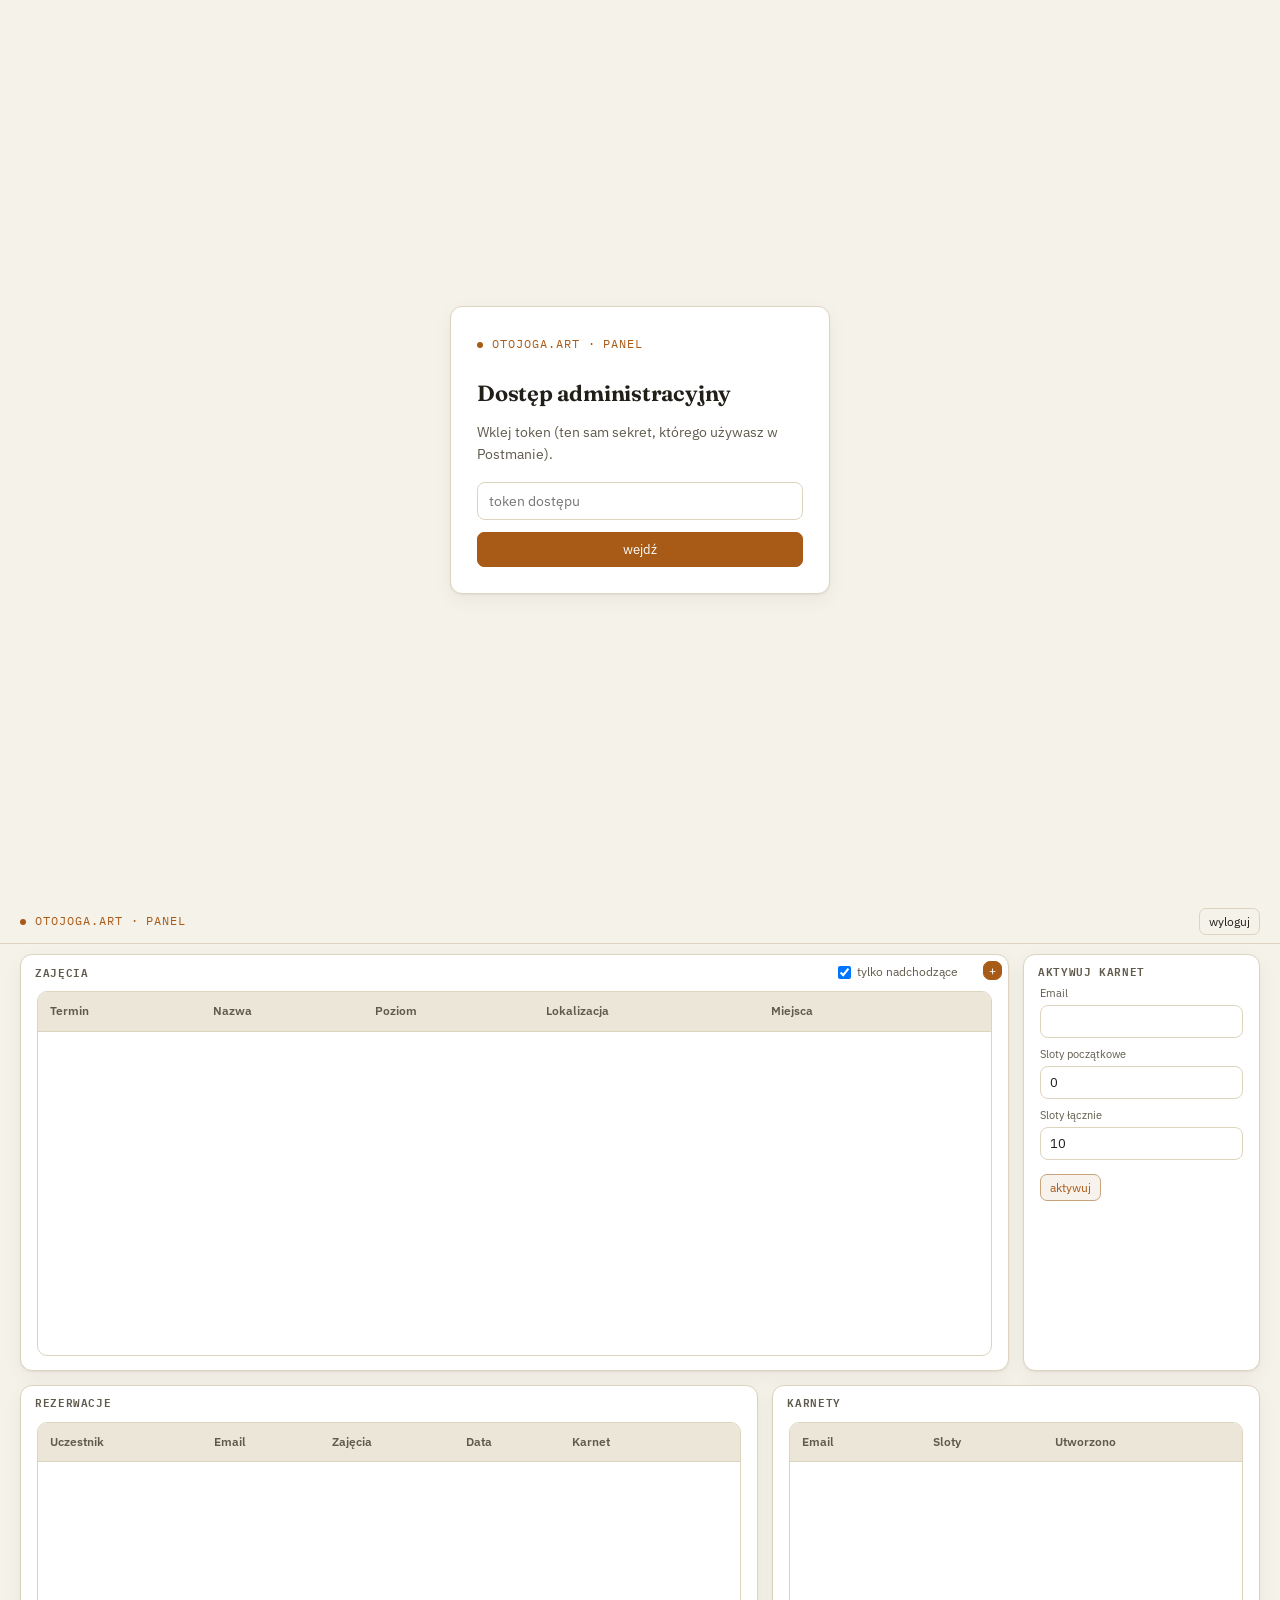
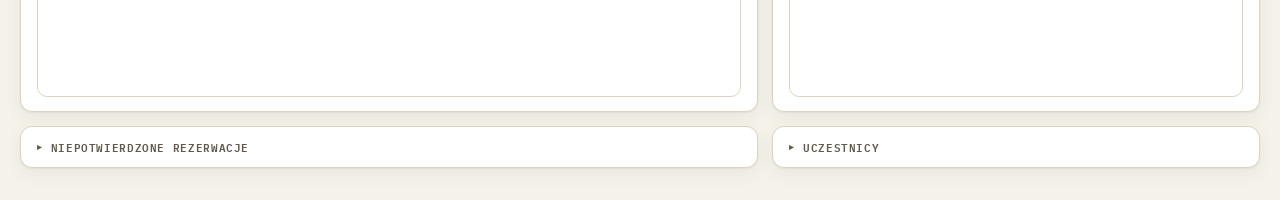
==== web/static/admin/index.html @ f1b24b99 "first sketch" ====
<!DOCTYPE html>
<html lang="pl">
<head>
<meta charset="UTF-8">
<meta name="viewport" content="width=device-width, initial-scale=1.0">
<title>otojoga.art — panel administracyjny</title>
<link rel="preconnect" href="https://fonts.googleapis.com">
<link rel="preconnect" href="https://fonts.gstatic.com" crossorigin>
<link href="https://fonts.googleapis.com/css2?family=Fraunces:opsz,wght@9..144,440;9..144,560;9..144,650&family=IBM+Plex+Sans:wght@400;500;600;700&family=IBM+Plex+Mono:wght@400;500;600&display=swap" rel="stylesheet">
<link rel="stylesheet" href="/web/static/admin/admin.css?v=11">
</head>
<body>

<div id="gate" class="gate">
  <form id="gate-form" class="gate-card">
    <div class="eyebrow"><span class="dot"></span>otojoga.art · panel</div>
    <h1>Dostęp administracyjny</h1>
    <p class="sub">Wklej token (ten sam sekret, którego używasz w Postmanie).</p>
    <input id="gate-token" type="password" placeholder="token dostępu" autocomplete="current-password" required>
    <button type="submit" class="btn btn-primary">Wejdź</button>
    <p id="gate-error" class="gate-error" hidden></p>
  </form>
</div>

<div id="app" class="app" hidden>
  <header class="topbar">
    <div class="eyebrow"><span class="dot"></span>otojoga.art · panel</div>
    <button id="logout" class="btn btn-ghost btn-sm" type="button">Wyloguj</button>
  </header>

  <main class="dashboard">

    <section class="tile tile-classes" id="classes">
      <div class="tile-head">
        <h2>Zajęcia</h2>
        <div class="tile-controls">
          <label class="toggle">
            <input id="classes-upcoming" type="checkbox" checked><span>tylko nadchodzące</span>
          </label>
        </div>
      </div>
      <button class="btn btn-icon btn-primary tile-add" type="button" data-open="class-dialog" title="Nowe zajęcia">+</button>
      <div class="tile-body">
        <div class="table-wrap">
          <table id="classes-table">
            <thead>
              <tr>
                <th>Termin</th>
                <th>Nazwa</th>
                <th>Poziom</th>
                <th>Lokalizacja</th>
                <th>Miejsca</th>
                <th></th>
              </tr>
            </thead>
            <tbody></tbody>
          </table>
          <p class="empty" hidden>Brak zajęć do wyświetlenia.</p>
        </div>
      </div>
    </section>

    <section class="tile tile-bookings" id="bookings">
      <div class="tile-head">
        <h2>Rezerwacje</h2>
      </div>
      <div class="tile-body">
        <div class="table-wrap">
          <table id="bookings-table">
            <thead>
              <tr>
                <th>Uczestnik</th>
                <th>Email</th>
                <th>Zajęcia</th>
                <th>Data</th>
                <th>Karnet</th>
                <th></th>
              </tr>
            </thead>
            <tbody></tbody>
          </table>
          <p class="empty" hidden>Brak rezerwacji.</p>
        </div>
      </div>
    </section>

    <section class="tile tile-passes" id="passes">
      <div class="tile-head"><h2>Aktywuj karnet</h2></div>
      <div class="tile-body">
        <form id="pass-form" class="form-grid form-grid-1">
          <label>Email<input type="email" name="email" required></label>
          <label>Sloty początkowe<input type="number" name="initial_assigned_slots" min="0" value="0" required></label>
          <label>Sloty łącznie<input type="number" name="total_slots" min="1" value="10" required></label>
          <button type="submit" class="btn btn-sm btn-accent">Aktywuj</button>
        </form>
        <div id="pass-result" class="pass-result" hidden></div>
      </div>
    </section>

    <section class="tile tile-passes-list" id="passes-list">
      <div class="tile-head"><h2>Karnety</h2></div>
      <div class="tile-body">
        <div class="table-wrap">
          <table id="passes-table">
            <thead>
              <tr>
                <th>Email</th>
                <th>Sloty</th>
                <th>Utworzono</th>
              </tr>
            </thead>
            <tbody></tbody>
          </table>
          <p class="empty" hidden>Brak karnetów.</p>
        </div>
      </div>
    </section>

  </main>

  <div class="accordions">

    <details class="tile accordion" id="pending">
      <summary>Niepotwierdzone rezerwacje</summary>
      <div class="tile-body">
        <div class="table-wrap">
          <table id="pending-table">
            <thead>
              <tr>
                <th>Klient</th>
                <th>Zajęcia</th>
              </tr>
            </thead>
            <tbody></tbody>
          </table>
          <p class="empty" hidden>Brak oczekujących.</p>
        </div>
      </div>
    </details>

    <details class="tile accordion" id="contacts">
      <summary>Uczestnicy</summary>
      <button class="btn btn-icon btn-primary tile-add" type="button" data-open="contact-dialog" title="Nowy kontakt">+</button>
      <div class="tile-body">
        <div class="table-wrap">
          <table id="contacts-table">
            <thead>
              <tr>
                <th>Email</th>
                <th>Imię</th>
                <th>Nazwisko</th>
              </tr>
            </thead>
            <tbody></tbody>
          </table>
          <p class="empty" hidden>Brak kontaktów.</p>
        </div>
      </div>
    </details>

  </div>
</div>

<dialog id="class-dialog" class="dialog">
  <h2>Nowe zajęcia</h2>
  <form id="class-create-form" class="form-grid">
    <label>Data i godzina<input type="datetime-local" name="start_time" required></label>
    <label>Nazwa<input type="text" name="class_name" minlength="3" maxlength="60" required></label>
    <label>Poziom<input type="text" name="class_level" minlength="3" maxlength="40" required></label>
    <label>Limit miejsc<input type="number" name="max_capacity" min="1" value="10" required></label>
    <label>Lokalizacja
      <select name="location" required>
        <option value="ożarowska 75/36">ożarowska 75/36</option>
        <option value="ogród krasińskich">ogród krasińskich</option>
        <option value="ogród saski">ogród saski</option>
        <option value="park moczydło">park moczydło</option>
      </select>
    </label>
    <div class="dialog-actions">
      <button type="button" class="btn" data-close>Anuluj</button>
      <button type="submit" class="btn btn-primary">Utwórz</button>
    </div>
  </form>
</dialog>

<dialog id="contact-dialog" class="dialog">
  <h2>Nowy kontakt</h2>
  <form id="contact-create-form" class="form-grid">
    <label>Email<input type="email" name="email" required></label>
    <label>Imię<input type="text" name="first_name" required></label>
    <label>Nazwisko<input type="text" name="last_name" required></label>
    <div class="dialog-actions">
      <button type="button" class="btn" data-close>Anuluj</button>
      <button type="submit" class="btn btn-primary">Dodaj</button>
    </div>
  </form>
</dialog>

<div id="toast-root" class="toast-root"></div>

<script src="/web/static/admin/admin.js?v=11"></script>
</body>
</html>
---- web/static/admin/admin.css ----
:root{
  color-scheme: light;
  --bg:#f5f2ea;
  --surface:#ffffff;
  --surface-2:#ece6d8;
  --border:#ddd4bf;
  --text:#221f19;
  --text-dim:#605a4c;
  --accent:#a85a17;
  --accent-soft:#a85a1714;
  --accent2:#1a7684;
  --accent2-soft:#1a76841a;
  --good:#3a7d44;
  --good-soft:#3a7d4417;
  --warn:#a5720f;
  --warn-soft:#a5720f17;
  --crit:#ab3a34;
  --crit-soft:#ab3a3417;
  --code-bg:#efe9db;
  --shadow: 0 1px 2px rgba(30,25,15,.06), 0 6px 20px rgba(30,25,15,.05);
}
@media (prefers-color-scheme: dark){
  :root{
    --bg:#14151a;
    --surface:#1b1d24;
    --surface-2:#22242c;
    --border:#31333d;
    --text:#eae7de;
    --text-dim:#9a9ea6;
    --accent:#e0a34e;
    --accent-soft:#e0a34e1f;
    --accent2:#4fb6c4;
    --accent2-soft:#4fb6c41f;
    --good:#71c17a;
    --good-soft:#71c17a1f;
    --warn:#e0b355;
    --warn-soft:#e0b3551f;
    --crit:#e18178;
    --crit-soft:#e181781f;
    --code-bg:#20222a;
    --shadow: 0 1px 2px rgba(0,0,0,.3), 0 8px 24px rgba(0,0,0,.35);
  }
}

*{box-sizing:border-box;}
html,body{margin:0;}
body{
  background:var(--bg);
  color:var(--text);
  font-family:"IBM Plex Sans", ui-sans-serif, system-ui, sans-serif;
  font-size:15px;
  line-height:1.55;
  -webkit-font-smoothing:antialiased;
}
h1,h2{
  font-family:"Fraunces", Georgia, serif;
  font-weight:650;
  letter-spacing:-0.01em;
  margin:0;
}
a{color:var(--accent2);}

.eyebrow{
  font-family:"IBM Plex Mono", monospace;
  font-size:12px;
  letter-spacing:.08em;
  text-transform:uppercase;
  color:var(--accent);
  display:flex;
  align-items:center;
  gap:9px;
}
.eyebrow .dot{width:6px; height:6px; border-radius:50%; background:var(--accent); flex:none;}

/* --- gate / login --- */
.gate{
  min-height:100vh;
  display:flex;
  align-items:center;
  justify-content:center;
  padding:24px;
}
.gate-card{
  width:100%;
  max-width:380px;
  background:var(--surface);
  border:1px solid var(--border);
  border-radius:12px;
  box-shadow:var(--shadow);
  padding:28px 26px 26px;
  display:flex;
  flex-direction:column;
  gap:12px;
}
.gate-card h1{font-size:22px; margin-top:10px;}
.gate-card .sub{color:var(--text-dim); font-size:14px; margin:0 0 4px;}
.gate-error{color:var(--crit); font-size:13.5px; margin:0;}

/* --- layout: the dashboard fills the first screen, collapsed accordions can grow the page --- */
html, body{min-height:100%;}
.app{display:flex; flex-direction:column; min-height:100vh;}

.topbar{
  flex:none;
  border-bottom:1px solid var(--border);
  background:var(--bg);
  padding:8px 20px;
  display:flex; align-items:center; justify-content:space-between;
}

.dashboard{
  flex:none;
  height:calc(100vh - 118px);
  min-height:0;
  display:grid;
  grid-template-columns:repeat(5, 1fr);
  grid-template-rows:1.4fr 1.1fr;
  gap:14px;
  padding:10px 20px 14px;
}
.tile-classes{grid-column:1 / span 4; grid-row:1;}
.tile-passes{grid-column:5; grid-row:1;}
.tile-bookings{grid-column:1 / span 3; grid-row:2;}
.tile-passes-list{grid-column:4 / span 2; grid-row:2;}

.accordions{
  flex:none;
  display:grid;
  grid-template-columns:repeat(5, 1fr);
  gap:14px;
  padding:0 20px 20px;
}
#pending.accordion{grid-column:1 / span 3;}
#contacts.accordion{grid-column:4 / span 2;}
details.accordion{cursor:default;}
details.accordion summary{
  cursor:pointer;
  list-style:none;
  display:flex; align-items:center; gap:8px;
  padding:12px 16px;
  font-family:"IBM Plex Mono", monospace;
  font-size:10.5px;
  font-weight:600;
  text-transform:uppercase;
  letter-spacing:.06em;
  color:var(--text-dim);
}
details.accordion summary::-webkit-details-marker{display:none;}
details.accordion summary::before{
  content:"▸";
  font-size:9px;
  color:var(--text-dim);
  transition:transform .15s ease;
}
details.accordion[open] summary::before{transform:rotate(90deg);}
details.accordion .tile-body{
  padding:0 16px 16px;
  max-height:320px;
  overflow:auto;
}

.tile{
  position:relative;
  background:var(--surface);
  border:1px solid var(--border);
  border-radius:12px;
  box-shadow:var(--shadow);
  display:flex;
  flex-direction:column;
  min-height:0;
  overflow:hidden;
}
.tile-head{
  position:absolute;
  top:0; left:0; right:36px;
  z-index:2;
  display:flex; align-items:center; justify-content:space-between; gap:12px;
  padding:8px 14px;
}
.tile-head h2{
  font-family:"IBM Plex Mono", monospace;
  font-size:10.5px;
  font-weight:600;
  text-transform:uppercase;
  letter-spacing:.06em;
  color:var(--text-dim);
}
.tile-controls{display:flex; align-items:center; gap:8px;}
.tile-add{
  position:absolute;
  top:6px; right:6px;
  z-index:3;
}
.tile-body{
  flex:1;
  min-height:0;
  overflow:hidden;
  padding:36px 16px 14px;
  display:flex;
  flex-direction:column;
}
.tile-passes .tile-body{overflow:hidden; display:flex; flex-direction:column; justify-content:flex-start; padding-top:30px;}

/* --- form controls --- */
.toggle{
  display:flex; flex-direction:row; align-items:center; gap:6px;
  font-family:"IBM Plex Sans", sans-serif; font-size:12px;
  color:var(--text-dim);
  white-space:nowrap;
}
.toggle input[type="checkbox"]{width:auto; margin:0; flex:none;}
.search{
  font-family:"IBM Plex Sans", sans-serif;
  font-size:13.5px;
  padding:8px 12px;
  border-radius:8px;
  border:1px solid var(--border);
  background:var(--surface);
  color:var(--text);
  min-width:240px;
}
input, select{
  font-family:"IBM Plex Sans", sans-serif;
  font-size:14px;
  color:var(--text);
  background:var(--surface);
  border:1px solid var(--border);
  border-radius:8px;
  padding:9px 11px;
  width:100%;
}
input:focus, select:focus, .search:focus{
  outline:2px solid var(--accent2-soft);
  border-color:var(--accent2);
}
label{display:flex; flex-direction:column; gap:5px; font-size:12.5px; color:var(--text-dim);}

.btn{
  font-family:"IBM Plex Sans", sans-serif;
  font-size:13px;
  text-transform:lowercase;
  border-radius:7px;
  border:1px solid var(--border);
  background:var(--surface);
  color:var(--text);
  padding:8px 14px;
  cursor:pointer;
}
.btn:hover{border-color:var(--text-dim);}
.btn-primary{background:var(--accent); border-color:var(--accent); color:#fff;}
.btn-primary:hover{filter:brightness(1.05); border-color:var(--accent);}
.btn-danger{background:var(--crit-soft); border-color:color-mix(in srgb, var(--crit) 40%, var(--border)); color:var(--crit);}
.btn-accent{background:var(--accent-soft); border-color:color-mix(in srgb, var(--accent) 40%, var(--border)); color:var(--accent);}
.btn-ghost{background:transparent;}
.btn-sm{padding:5px 9px; font-size:11.5px;}
.btn-icon{
  width:19px; height:19px; padding:0;
  display:inline-flex; align-items:center; justify-content:center;
  font-size:12px; line-height:1;
}
.btn-row{display:flex; gap:8px;}

/* --- cards / forms --- */
.card{
  background:var(--surface);
  border:1px solid var(--border);
  border-radius:10px;
  box-shadow:var(--shadow);
}
.form-grid{
  display:grid;
  grid-template-columns:repeat(auto-fit, minmax(150px, 1fr));
  gap:12px;
  align-items:end;
}
.form-grid .btn{grid-column:1 / -1; justify-self:start;}
.form-grid-1{grid-template-columns:1fr; max-width:280px; gap:8px;}

.tile-passes label{font-size:11px; gap:3px;}
.tile-passes input{padding:7px 9px; font-size:13px;}
.tile-passes .btn{margin-top:6px;}

/* --- dialogs (create forms) --- */
.dialog{
  border:1px solid var(--border);
  border-radius:12px;
  box-shadow:var(--shadow);
  background:var(--surface);
  color:var(--text);
  padding:22px 24px 24px;
  width:min(420px, 90vw);
}
.dialog::backdrop{background:rgba(20,17,10,.45);}
.dialog h2{font-size:18px; margin-bottom:4px;}
.dialog .form-grid{margin-top:16px;}
.dialog-actions{grid-column:1 / -1; display:flex; justify-content:flex-end; gap:8px; margin-top:4px;}

/* --- tables --- */
.table-wrap{flex:1; min-height:0; overflow:auto; border:1px solid var(--border); border-radius:10px; background:var(--surface);}
table{width:100%; border-collapse:collapse; font-size:13.5px;}
th, td{text-align:left; padding:10px 12px; border-bottom:1px solid var(--border); vertical-align:top;}
th{
  font-family:"IBM Plex Sans", sans-serif; font-size:12px; font-weight:600;
  color:var(--text-dim); background:var(--surface-2);
  position:sticky; top:0;
}
tr:last-child td{border-bottom:none;}
.dim{color:var(--text-dim); font-size:12px;}
.empty{padding:22px; text-align:center; color:var(--text-dim); font-size:13.5px;}

.badge{
  display:inline-block;
  font-family:"IBM Plex Mono", monospace;
  font-size:10.5px;
  text-transform:uppercase;
  letter-spacing:.04em;
  padding:2px 7px;
  border-radius:20px;
  background:var(--good-soft);
  color:var(--good);
}
.badge.none{background:var(--surface-2); color:var(--text-dim);}

.pass-result{
  margin-top:10px;
  padding-top:10px;
  border-top:1px solid var(--border);
  font-size:12.5px;
}
.pass-result p, .pass-result ul{margin:4px 0;}
.pass-result ul{padding-left:18px;}
.pass-result h3{
  font-family:"IBM Plex Mono", monospace; font-size:10.5px; text-transform:uppercase;
  letter-spacing:.05em; color:var(--text-dim); margin:0 0 4px;
}

/* --- edit mode --- */
.edit-actions{display:flex; gap:6px; flex-wrap:wrap; align-items:center;}
.edit-actions input[type="text"]{width:220px;}

/* --- toasts --- */
.toast-root{
  position:fixed; right:20px; bottom:20px;
  display:flex; flex-direction:column; gap:8px;
  z-index:100;
}
.toast{
  font-size:13.5px;
  padding:10px 14px;
  border-radius:8px;
  border:1px solid var(--border);
  background:var(--surface);
  box-shadow:var(--shadow);
  max-width:340px;
}
.toast.good{border-color:color-mix(in srgb, var(--good) 40%, var(--border)); background:var(--good-soft);}
.toast.crit{border-color:color-mix(in srgb, var(--crit) 40%, var(--border)); background:var(--crit-soft);}

@media (max-width:900px){
  .dashboard{
    grid-template-columns:1fr;
    grid-template-rows:none;
    height:auto;
  }
  .tile-classes, .tile-bookings, .tile-passes, .tile-passes-list{
    grid-column:1; grid-row:auto;
  }
  .tile{max-height:70vh;}
  .accordions{grid-template-columns:1fr;}
  #pending.accordion, #contacts.accordion{grid-column:1;}
  .search{min-width:0; width:100%;}
}
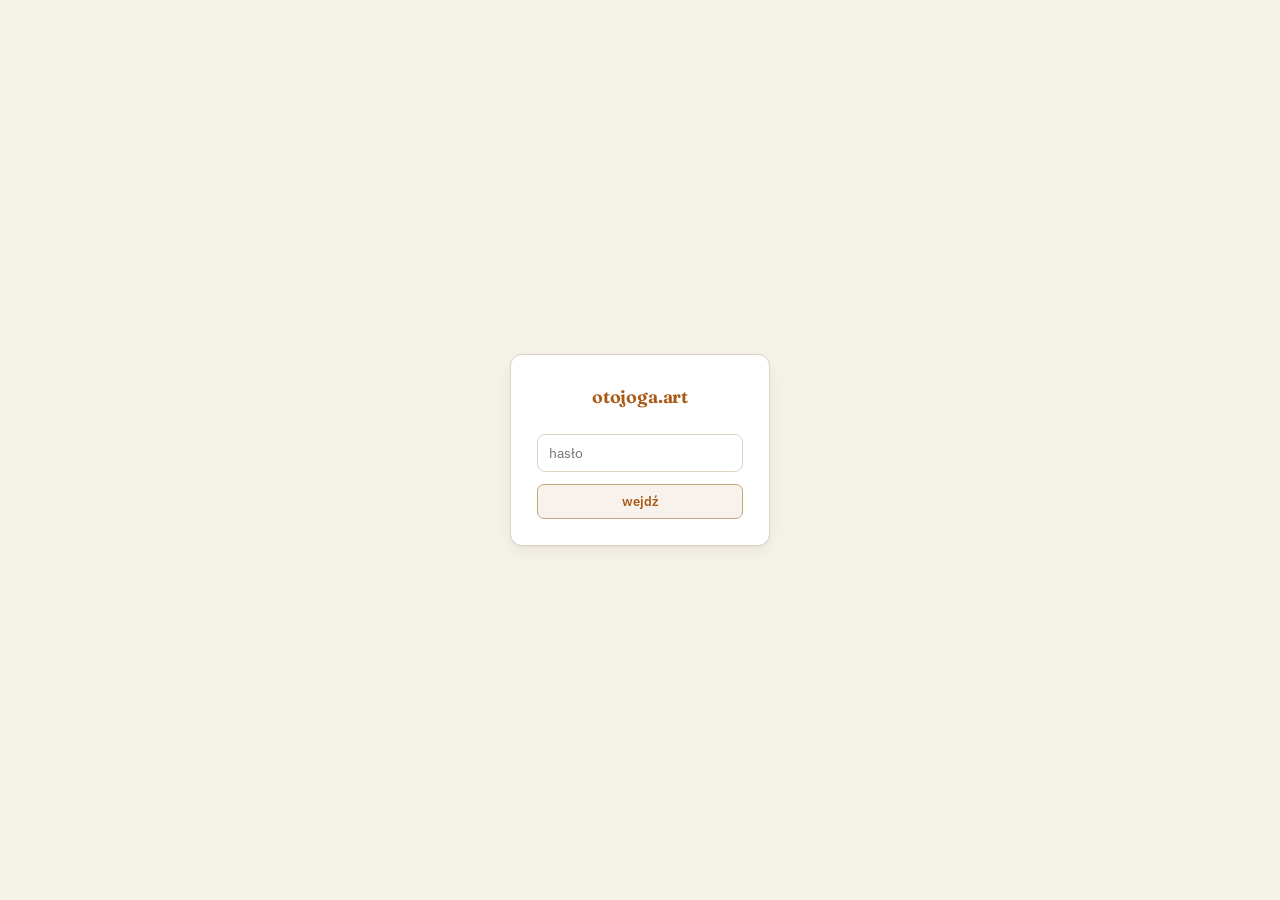
==== commit db270c75: "panel done" ====
--- a/web/static/admin/index.html
+++ b/web/static/admin/index.html
@@ -7,16 +7,14 @@
 <link rel="preconnect" href="https://fonts.googleapis.com">
 <link rel="preconnect" href="https://fonts.gstatic.com" crossorigin>
 <link href="https://fonts.googleapis.com/css2?family=Fraunces:opsz,wght@9..144,440;9..144,560;9..144,650&family=IBM+Plex+Sans:wght@400;500;600;700&family=IBM+Plex+Mono:wght@400;500;600&display=swap" rel="stylesheet">
-<link rel="stylesheet" href="/web/static/admin/admin.css?v=11">
+<link rel="stylesheet" href="/web/static/admin/admin.css?v=45">
 </head>
 <body>
 
 <div id="gate" class="gate">
   <form id="gate-form" class="gate-card">
-    <div class="eyebrow"><span class="dot"></span>otojoga.art · panel</div>
-    <h1>Dostęp administracyjny</h1>
-    <p class="sub">Wklej token (ten sam sekret, którego używasz w Postmanie).</p>
-    <input id="gate-token" type="password" placeholder="token dostępu" autocomplete="current-password" required>
+    <div class="eyebrow">otojoga.art</div>
+    <input id="gate-token" type="password" placeholder="hasło" autocomplete="current-password" required>
     <button type="submit" class="btn btn-primary">Wejdź</button>
     <p id="gate-error" class="gate-error" hidden></p>
   </form>
@@ -24,7 +22,7 @@
 
 <div id="app" class="app" hidden>
   <header class="topbar">
-    <div class="eyebrow"><span class="dot"></span>otojoga.art · panel</div>
+    <div class="eyebrow">otojoga.art</div>
     <button id="logout" class="btn btn-ghost btn-sm" type="button">Wyloguj</button>
   </header>
 
@@ -39,10 +37,18 @@
           </label>
         </div>
       </div>
-      <button class="btn btn-icon btn-primary tile-add" type="button" data-open="class-dialog" title="Nowe zajęcia">+</button>
+      <button class="btn btn-icon btn-accent tile-add" type="button" data-open="class-dialog" title="Stwórz zajęcia">+</button>
       <div class="tile-body">
         <div class="table-wrap">
           <table id="classes-table">
+            <colgroup>
+              <col style="width:22%">
+              <col style="width:20%">
+              <col style="width:12%">
+              <col style="width:17%">
+              <col style="width:9%">
+              <col style="width:20%">
+            </colgroup>
             <thead>
               <tr>
                 <th>Termin</th>
@@ -90,7 +96,7 @@
         <form id="pass-form" class="form-grid form-grid-1">
           <label>Email<input type="email" name="email" required></label>
           <label>Sloty początkowe<input type="number" name="initial_assigned_slots" min="0" value="0" required></label>
-          <label>Sloty łącznie<input type="number" name="total_slots" min="1" value="10" required></label>
+          <label>Sloty łącznie<input type="number" name="total_slots" min="1" value="5" required></label>
           <button type="submit" class="btn btn-sm btn-accent">Aktywuj</button>
         </form>
         <div id="pass-result" class="pass-result" hidden></div>
@@ -104,6 +110,7 @@
           <table id="passes-table">
             <thead>
               <tr>
+                <th>ID</th>
                 <th>Email</th>
                 <th>Sloty</th>
                 <th>Utworzono</th>
@@ -140,7 +147,7 @@
 
     <details class="tile accordion" id="contacts">
       <summary>Uczestnicy</summary>
-      <button class="btn btn-icon btn-primary tile-add" type="button" data-open="contact-dialog" title="Nowy kontakt">+</button>
+      <button class="btn btn-icon btn-accent tile-add" type="button" data-open="contact-dialog" title="Dodaj uczestnika">+</button>
       <div class="tile-body">
         <div class="table-wrap">
           <table id="contacts-table">
@@ -162,7 +169,7 @@
 </div>
 
 <dialog id="class-dialog" class="dialog">
-  <h2>Nowe zajęcia</h2>
+  <h2>Stwórz zajęcia</h2>
   <form id="class-create-form" class="form-grid">
     <label>Data i godzina<input type="datetime-local" name="start_time" required></label>
     <label>Nazwa<input type="text" name="class_name" minlength="3" maxlength="60" required></label>
@@ -177,27 +184,27 @@
       </select>
     </label>
     <div class="dialog-actions">
-      <button type="button" class="btn" data-close>Anuluj</button>
-      <button type="submit" class="btn btn-primary">Utwórz</button>
+      <button type="button" class="btn btn-sm" data-close>Anuluj</button>
+      <button type="submit" class="btn btn-sm btn-primary">Utwórz</button>
     </div>
   </form>
 </dialog>
 
 <dialog id="contact-dialog" class="dialog">
-  <h2>Nowy kontakt</h2>
+  <h2>Dodaj uczestnika</h2>
   <form id="contact-create-form" class="form-grid">
     <label>Email<input type="email" name="email" required></label>
     <label>Imię<input type="text" name="first_name" required></label>
     <label>Nazwisko<input type="text" name="last_name" required></label>
     <div class="dialog-actions">
-      <button type="button" class="btn" data-close>Anuluj</button>
-      <button type="submit" class="btn btn-primary">Dodaj</button>
+      <button type="button" class="btn btn-sm" data-close>Anuluj</button>
+      <button type="submit" class="btn btn-sm btn-primary">Dodaj</button>
     </div>
   </form>
 </dialog>
 
 <div id="toast-root" class="toast-root"></div>
 
-<script src="/web/static/admin/admin.js?v=11"></script>
+<script src="/web/static/admin/admin.js?v=45"></script>
 </body>
 </html>
--- a/web/static/admin/admin.css
+++ b/web/static/admin/admin.css
@@ -6,6 +6,7 @@
   --border:#ddd4bf;
   --text:#221f19;
   --text-dim:#605a4c;
+  --text-dim-2:#8b8473;
   --accent:#a85a17;
   --accent-soft:#a85a1714;
   --accent2:#1a7684;
@@ -27,6 +28,7 @@
     --border:#31333d;
     --text:#eae7de;
     --text-dim:#9a9ea6;
+    --text-dim-2:#c3c6cc;
     --accent:#e0a34e;
     --accent-soft:#e0a34e1f;
     --accent2:#4fb6c4;
@@ -61,16 +63,13 @@
 a{color:var(--accent2);}
 
 .eyebrow{
-  font-family:"IBM Plex Mono", monospace;
-  font-size:12px;
-  letter-spacing:.08em;
-  text-transform:uppercase;
+  font-family:"Fraunces", Georgia, serif;
+  font-size:18px;
+  font-weight:650;
+  letter-spacing:-0.01em;
+  text-transform:lowercase;
   color:var(--accent);
-  display:flex;
-  align-items:center;
-  gap:9px;
-}
-.eyebrow .dot{width:6px; height:6px; border-radius:50%; background:var(--accent); flex:none;}
+}
 
 /* --- gate / login --- */
 .gate{
@@ -80,9 +79,10 @@
   justify-content:center;
   padding:24px;
 }
+.gate[hidden]{display:none;}
 .gate-card{
   width:100%;
-  max-width:380px;
+  max-width:260px;
   background:var(--surface);
   border:1px solid var(--border);
   border-radius:12px;
@@ -92,13 +92,14 @@
   flex-direction:column;
   gap:12px;
 }
-.gate-card h1{font-size:22px; margin-top:10px;}
+.gate-card .eyebrow{text-align:center; margin-bottom:12px;}
 .gate-card .sub{color:var(--text-dim); font-size:14px; margin:0 0 4px;}
 .gate-error{color:var(--crit); font-size:13.5px; margin:0;}
 
 /* --- layout: the dashboard fills the first screen, collapsed accordions can grow the page --- */
 html, body{min-height:100%;}
 .app{display:flex; flex-direction:column; min-height:100vh;}
+.app[hidden]{display:none;}
 
 .topbar{
   flex:none;
@@ -127,6 +128,7 @@
   flex:none;
   display:grid;
   grid-template-columns:repeat(5, 1fr);
+  align-items:start;
   gap:14px;
   padding:0 20px 20px;
 }
@@ -195,11 +197,11 @@
   flex:1;
   min-height:0;
   overflow:hidden;
-  padding:36px 16px 14px;
+  padding:42px 16px 14px;
   display:flex;
   flex-direction:column;
 }
-.tile-passes .tile-body{overflow:hidden; display:flex; flex-direction:column; justify-content:flex-start; padding-top:30px;}
+.tile-passes .tile-body{overflow:hidden; display:flex; flex-direction:column; justify-content:flex-start; padding-top:36px;}
 
 /* --- form controls --- */
 .toggle{
@@ -238,25 +240,26 @@
 .btn{
   font-family:"IBM Plex Sans", sans-serif;
   font-size:13px;
+  font-weight:600;
   text-transform:lowercase;
   border-radius:7px;
   border:1px solid var(--border);
-  background:var(--surface);
+  background:transparent;
   color:var(--text);
   padding:8px 14px;
   cursor:pointer;
 }
-.btn:hover{border-color:var(--text-dim);}
-.btn-primary{background:var(--accent); border-color:var(--accent); color:#fff;}
-.btn-primary:hover{filter:brightness(1.05); border-color:var(--accent);}
+.btn:hover{border-color:var(--text-dim); background:color-mix(in srgb, var(--text) 6%, transparent);}
+.btn-primary{background:var(--accent-soft); border-color:color-mix(in srgb, var(--accent) 40%, var(--border)); color:var(--accent);}
 .btn-danger{background:var(--crit-soft); border-color:color-mix(in srgb, var(--crit) 40%, var(--border)); color:var(--crit);}
 .btn-accent{background:var(--accent-soft); border-color:color-mix(in srgb, var(--accent) 40%, var(--border)); color:var(--accent);}
+.btn-primary:hover, .btn-danger:hover, .btn-accent:hover{filter:brightness(0.96);}
 .btn-ghost{background:transparent;}
 .btn-sm{padding:5px 9px; font-size:11.5px;}
 .btn-icon{
-  width:19px; height:19px; padding:0;
+  width:26px; height:26px; padding:0;
   display:inline-flex; align-items:center; justify-content:center;
-  font-size:12px; line-height:1;
+  font-size:15px; line-height:1;
 }
 .btn-row{display:flex; gap:8px;}
 
@@ -288,24 +291,39 @@
   background:var(--surface);
   color:var(--text);
   padding:22px 24px 24px;
-  width:min(420px, 90vw);
+  width:min(320px, 90vw);
 }
 .dialog::backdrop{background:rgba(20,17,10,.45);}
-.dialog h2{font-size:18px; margin-bottom:4px;}
-.dialog .form-grid{margin-top:16px;}
-.dialog-actions{grid-column:1 / -1; display:flex; justify-content:flex-end; gap:8px; margin-top:4px;}
+.dialog h2{
+  font-family:"IBM Plex Mono", monospace;
+  font-size:10.5px;
+  font-weight:600;
+  text-transform:uppercase;
+  letter-spacing:.06em;
+  color:var(--text-dim);
+  margin-bottom:4px;
+}
+.dialog .form-grid{margin-top:16px; grid-template-columns:1fr;}
+.dialog-actions{grid-column:1 / -1; display:flex; justify-content:flex-end; gap:8px; margin-top:24px;}
+
+.confirm-dialog p{white-space:pre-line; margin:0 0 14px; font-size:14px;}
+.confirm-dialog input{margin-bottom:14px;}
 
 /* --- tables --- */
 .table-wrap{flex:1; min-height:0; overflow:auto; border:1px solid var(--border); border-radius:10px; background:var(--surface);}
 table{width:100%; border-collapse:collapse; font-size:13.5px;}
+#classes-table{table-layout:fixed;}
+#classes-table td{overflow:hidden; text-overflow:ellipsis; white-space:nowrap;}
+#classes-table td.edit-term-cell{overflow:visible;}
 th, td{text-align:left; padding:10px 12px; border-bottom:1px solid var(--border); vertical-align:top;}
+td{color:var(--text-dim-2);}
 th{
   font-family:"IBM Plex Sans", sans-serif; font-size:12px; font-weight:600;
   color:var(--text-dim); background:var(--surface-2);
   position:sticky; top:0;
 }
 tr:last-child td{border-bottom:none;}
-.dim{color:var(--text-dim); font-size:12px;}
+.dim{color:var(--text-dim-2);}
 .empty{padding:22px; text-align:center; color:var(--text-dim); font-size:13.5px;}
 
 .badge{
@@ -335,8 +353,10 @@
 }
 
 /* --- edit mode --- */
-.edit-actions{display:flex; gap:6px; flex-wrap:wrap; align-items:center;}
-.edit-actions input[type="text"]{width:220px;}
+.cell-stack{display:flex; flex-direction:column; gap:10px;}
+.msg-input-wide{position:relative; z-index:5;}
+#classes-table td input, #classes-table td select{padding:5px 7px; font-size:12.5px;}
+.cap-input{width:46px;}
 
 /* --- toasts --- */
 .toast-root{
